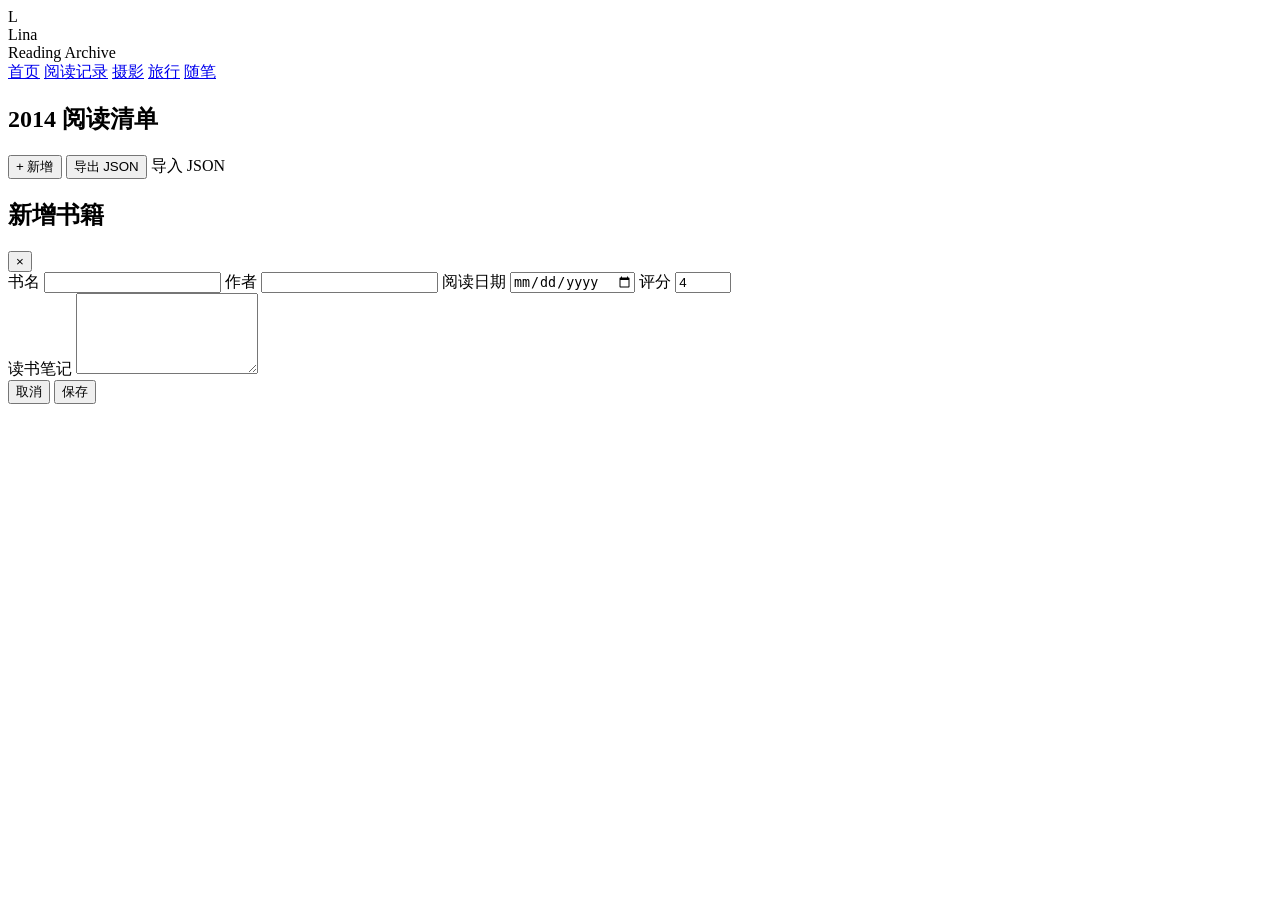
==== reading-record.html @ c3b8d8a8 "Initialize personal reading website with static multi-page layout, local CRUD, and JSON import/expor" ====
<!DOCTYPE html>
<html lang="zh-CN">
  <head>
    <meta charset="UTF-8" />
    <meta name="viewport" content="width=device-width, initial-scale=1.0" />
    <title>阅读记录</title>
    <meta name="description" content="Personal reading archive." />
    <link rel="stylesheet" href="assets/css/styles.css" />
  </head>
  <body class="reading-page">
    <header class="site-header compact-header">
      <div class="brand-wrap">
        <div class="brand-mark">L</div>
        <div>
          <div class="brand-name">Lina</div>
          <div class="brand-subtitle">Reading Archive</div>
        </div>
      </div>
      <nav class="main-nav" aria-label="Main navigation">
        <a href="index.html">首页</a>
        <a href="reading-record.html" class="active">阅读记录</a>
        <a href="pages/photography.html">摄影</a>
        <a href="pages/travel.html">旅行</a>
        <a href="pages/notes.html">随笔</a>
      </nav>
    </header>

    <main class="reading-shell">
      <aside class="year-panel" aria-label="Year selection">
        <div id="yearList" class="year-list"></div>
      </aside>

      <section class="reading-content">
        <div class="reading-header">
          <h1 id="yearTitle">2014 阅读清单</h1>
          <div class="reading-actions">
            <button id="addBookBtn" class="button primary">+ 新增</button>
            <button id="exportBtn" class="button ghost">导出 JSON</button>
            <label class="button ghost import-btn">
              导入 JSON
              <input id="importInput" type="file" accept="application/json" hidden />
            </label>
          </div>
        </div>

        <div class="month-bar" id="monthList"></div>

        <section class="book-grid" id="bookGrid" aria-live="polite"></section>
      </section>
    </main>

    <div id="bookModal" class="modal hidden" aria-hidden="true">
      <div class="modal-backdrop" data-close="true"></div>
      <div class="modal-card" role="dialog" aria-modal="true" aria-labelledby="modalTitle">
        <div class="modal-header">
          <h2 id="modalTitle">新增书籍</h2>
          <button class="close-button" type="button" data-close="true" aria-label="关闭">×</button>
        </div>

        <form id="bookForm">
          <div class="form-grid">
            <label>
              书名
              <input type="text" name="title" required />
            </label>
            <label>
              作者
              <input type="text" name="author" required />
            </label>
            <label>
              阅读日期
              <input type="date" name="date" required />
            </label>
            <label>
              评分
              <input type="number" name="rating" min="0" max="5" step="0.5" value="4" required />
            </label>
          </div>

          <label>
            读书笔记
            <textarea name="notes" rows="5" required></textarea>
          </label>

          <div class="modal-actions">
            <button type="button" class="button ghost" data-close="true">取消</button>
            <button type="submit" class="button primary">保存</button>
          </div>
        </form>
      </div>
    </div>

    <script src="assets/js/reading-app.js"></script>
  </body>
</html>
---- assets/css/styles.css ----
<!DOCTYPE html>
<html lang="zh-CN">
  <head>
    <meta charset="UTF-8" />
    <meta name="viewport" content="width=device-width, initial-scale=1.0" />
    <title>随笔</title>
    <link rel="stylesheet" href="../assets/css/styles.css" />
  </head>
  <body class="notes-page">
    <header class="site-header compact-header">
      <div class="brand-wrap">
        <div class="brand-mark">L</div>
        <div>
          <div class="brand-name">Lina</div>
          <div class="brand-subtitle">Essays & Notes</div>
        </div>
      </div>
      <nav class="main-nav" aria-label="Main navigation">
        <a href="../index.html">首页</a>
        <a href="../reading-record.html">阅读记录</a>
        <a href="photography.html">摄影</a>
        <a href="travel.html">旅行</a>
        <a href="notes.html" class="active">随笔</a>
      </nav>
    </header>

    <main class="content-page">
      <div class="page-head">
        <p class="eyebrow">文字留痕</p>
        <h1>随笔</h1>
      </div>

      <section class="note-list">
        <article class="note-item">
          <span class="note-date">2024.09.12</span>
          <h3>关于慢节奏的日子</h3>
          <p>我开始理解，真正的自由并不是不停地前进，而是在清醒时愿意放慢脚步，留意细小而真实的东西。</p>
        </article>
        <article class="note-item">
          <span class="note-date">2024.11.06</span>
          <h3>夏天的光，仍在心底</h3>
          <p>我们以为看见太多，实际上只是熟练地忽略了那些原本最容易让人安住的瞬间。</p>
        </article>
        <article class="note-item">
          <span class="note-date">2025.01.10</span>
          <h3>一只书桌上的日记</h3>
          <p>有时，写下一句话就够了。它不是为了留下什么，而是为了让心在长久的浮动里有一个落脚的地方。</p>
        </article>
      </section>
    </main>
  </body>
</html>
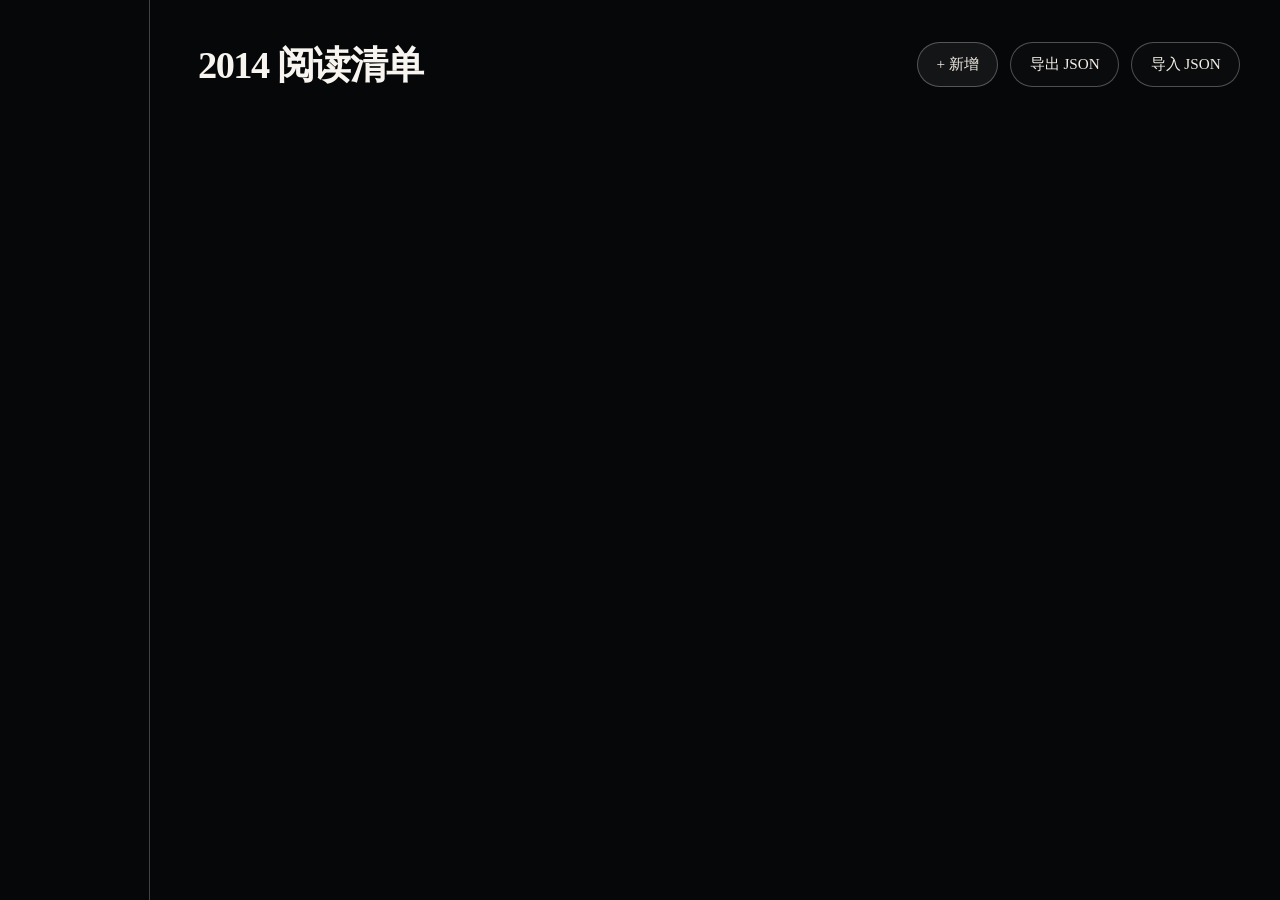
==== commit 3f55fcfa: "Fix navigation, add missing pages, and align homepage and reading archive to the requested static de" ====
--- a/reading-record.html
+++ b/reading-record.html
@@ -4,57 +4,40 @@
     <meta charset="UTF-8" />
     <meta name="viewport" content="width=device-width, initial-scale=1.0" />
     <title>阅读记录</title>
-    <meta name="description" content="Personal reading archive." />
+    <meta name="description" content="个人阅读记录与书单管理" />
     <link rel="stylesheet" href="assets/css/styles.css" />
   </head>
   <body class="reading-page">
-    <header class="site-header compact-header">
-      <div class="brand-wrap">
-        <div class="brand-mark">L</div>
-        <div>
-          <div class="brand-name">Lina</div>
-          <div class="brand-subtitle">Reading Archive</div>
-        </div>
-      </div>
-      <nav class="main-nav" aria-label="Main navigation">
-        <a href="index.html">首页</a>
-        <a href="reading-record.html" class="active">阅读记录</a>
-        <a href="pages/photography.html">摄影</a>
-        <a href="pages/travel.html">旅行</a>
-        <a href="pages/notes.html">随笔</a>
-      </nav>
-    </header>
-
-    <main class="reading-shell">
-      <aside class="year-panel" aria-label="Year selection">
-        <div id="yearList" class="year-list"></div>
+    <div class="reading-layout">
+      <aside class="year-panel" aria-label="月份导航">
+        <div class="year-panel-inner" id="yearList"></div>
       </aside>
 
-      <section class="reading-content">
-        <div class="reading-header">
+      <main class="reading-main">
+        <div class="reading-header-row">
           <h1 id="yearTitle">2014 阅读清单</h1>
           <div class="reading-actions">
-            <button id="addBookBtn" class="button primary">+ 新增</button>
-            <button id="exportBtn" class="button ghost">导出 JSON</button>
-            <label class="button ghost import-btn">
+            <button id="addBookBtn" class="button primary" type="button">+ 新增</button>
+            <button id="exportBtn" class="button secondary" type="button">导出 JSON</button>
+            <label class="button secondary file-label">
               导入 JSON
               <input id="importInput" type="file" accept="application/json" hidden />
             </label>
           </div>
         </div>
 
-        <div class="month-bar" id="monthList"></div>
+        <div id="monthList" class="month-bar"></div>
 
         <section class="book-grid" id="bookGrid" aria-live="polite"></section>
-      </section>
-    </main>
+      </main>
+    </div>
 
     <div id="bookModal" class="modal hidden" aria-hidden="true">
       <div class="modal-backdrop" data-close="true"></div>
       <div class="modal-card" role="dialog" aria-modal="true" aria-labelledby="modalTitle">
         <div class="modal-header">
           <h2 id="modalTitle">新增书籍</h2>
-          <button class="close-button" type="button" data-close="true" aria-label="关闭">×</button>
+          <button type="button" class="close-button" data-close="true" aria-label="关闭">×</button>
         </div>
 
         <form id="bookForm">
@@ -83,7 +66,7 @@
           </label>
 
           <div class="modal-actions">
-            <button type="button" class="button ghost" data-close="true">取消</button>
+            <button type="button" class="button secondary" data-close="true">取消</button>
             <button type="submit" class="button primary">保存</button>
           </div>
         </form>
--- a/assets/css/styles.css
+++ b/assets/css/styles.css
@@ -1,52 +1,796 @@
-<!DOCTYPE html>
-<html lang="zh-CN">
-  <head>
-    <meta charset="UTF-8" />
-    <meta name="viewport" content="width=device-width, initial-scale=1.0" />
-    <title>随笔</title>
-    <link rel="stylesheet" href="../assets/css/styles.css" />
-  </head>
-  <body class="notes-page">
-    <header class="site-header compact-header">
-      <div class="brand-wrap">
-        <div class="brand-mark">L</div>
-        <div>
-          <div class="brand-name">Lina</div>
-          <div class="brand-subtitle">Essays & Notes</div>
-        </div>
-      </div>
-      <nav class="main-nav" aria-label="Main navigation">
-        <a href="../index.html">首页</a>
-        <a href="../reading-record.html">阅读记录</a>
-        <a href="photography.html">摄影</a>
-        <a href="travel.html">旅行</a>
-        <a href="notes.html" class="active">随笔</a>
-      </nav>
-    </header>
-
-    <main class="content-page">
-      <div class="page-head">
-        <p class="eyebrow">文字留痕</p>
-        <h1>随笔</h1>
-      </div>
-
-      <section class="note-list">
-        <article class="note-item">
-          <span class="note-date">2024.09.12</span>
-          <h3>关于慢节奏的日子</h3>
-          <p>我开始理解，真正的自由并不是不停地前进，而是在清醒时愿意放慢脚步，留意细小而真实的东西。</p>
-        </article>
-        <article class="note-item">
-          <span class="note-date">2024.11.06</span>
-          <h3>夏天的光，仍在心底</h3>
-          <p>我们以为看见太多，实际上只是熟练地忽略了那些原本最容易让人安住的瞬间。</p>
-        </article>
-        <article class="note-item">
-          <span class="note-date">2025.01.10</span>
-          <h3>一只书桌上的日记</h3>
-          <p>有时，写下一句话就够了。它不是为了留下什么，而是为了让心在长久的浮动里有一个落脚的地方。</p>
-        </article>
-      </section>
-    </main>
-  </body>
-</html>
+* {
+  box-sizing: border-box;
+}
+
+:root {
+  --page-bg: #f4f2ee;
+  --paper: #f8f6f3;
+  --text: #121212;
+  --muted: #666666;
+  --line: #d9d1c6;
+  --blue: #3a4ae5;
+  --black: #090909;
+  --black-soft: #121416;
+  --card: #161818;
+  --soft-panel: #f1efe9;
+  --shadow: rgba(0, 0, 0, 0.08);
+}
+
+html, body {
+  margin: 0;
+  min-height: 100%;
+  font-family: "Georgia", "Times New Roman", "PingFang SC", "Microsoft YaHei", sans-serif;
+  background: var(--page-bg);
+  color: var(--text);
+}
+
+a {
+  color: inherit;
+  text-decoration: none;
+}
+
+button, input, textarea {
+  font: inherit;
+}
+
+body.page-home {
+  background: var(--page-bg);
+}
+
+.container-home {
+  max-width: 1400px;
+  margin: 0 auto;
+  padding: 28px 44px 50px;
+}
+
+.site-header {
+  display: flex;
+  align-items: center;
+  justify-content: space-between;
+  gap: 20px;
+  padding: 8px 0 18px;
+}
+
+.brand-block {
+  display: flex;
+  align-items: center;
+  gap: 14px;
+}
+
+.brand-mark {
+  width: 42px;
+  height: 42px;
+  border-radius: 50%;
+  background: var(--black);
+  color: white;
+  display: grid;
+  place-items: center;
+  font-size: 1.5rem;
+  font-weight: 700;
+  font-family: "Georgia", serif;
+}
+
+.brand-text {
+  display: flex;
+  flex-direction: column;
+  align-items: flex-start;
+}
+
+.brand-name {
+  font-size: 2.2rem;
+  line-height: 1;
+  font-weight: 500;
+  letter-spacing: 0.02em;
+  font-family: "Georgia", serif;
+}
+
+.brand-subtitle {
+  margin-top: 2px;
+  font-size: 0.95rem;
+  color: rgba(0, 0, 0, 0.7);
+  font-family: "Georgia", serif;
+}
+
+.main-nav {
+  display: flex;
+  align-items: center;
+  gap: 20px;
+  flex-wrap: wrap;
+}
+
+.main-nav a {
+  font-size: 1.05rem;
+  color: var(--blue);
+  transition: opacity 0.2s ease;
+}
+
+.main-nav a:hover,
+.main-nav a.active {
+  opacity: 0.8;
+}
+
+.home-main {
+  padding-top: 30px;
+}
+
+.home-intro {
+  max-width: 1200px;
+  margin: 0 auto;
+}
+
+.hello-line {
+  margin: 0 0 10px;
+  font-size: 1.1rem;
+  color: var(--text);
+  font-weight: 500;
+  font-family: "Georgia", serif;
+}
+
+.home-intro h1 {
+  margin: 0;
+  font-size: clamp(2.7rem, 4vw, 4.3rem);
+  line-height: 1.08;
+  letter-spacing: -0.05em;
+  font-weight: 700;
+  max-width: 1100px;
+  font-family: "Georgia", serif;
+}
+
+.lead {
+  margin-top: 28px;
+  max-width: 1200px;
+  font-size: 1.12rem;
+  line-height: 1.8;
+  color: rgba(0, 0, 0, 0.8);
+}
+
+.home-links {
+  display: flex;
+  align-items: center;
+  gap: 18px;
+  margin-top: 18px;
+  margin-bottom: 28px;
+}
+
+.home-link {
+  display: inline-flex;
+  align-items: center;
+  justify-content: center;
+  padding: 0.12rem 0;
+  font-size: 1.15rem;
+  line-height: 1.6;
+  color: var(--blue);
+}
+
+.home-link.primary {
+  color: var(--blue);
+}
+
+.home-link.secondary {
+  color: var(--blue);
+}
+
+.profile-block {
+  display: flex;
+  align-items: center;
+  gap: 18px;
+  margin: 18px 0 18px;
+}
+
+.profile-avatar {
+  width: 28px;
+  height: 28px;
+  border-radius: 50%;
+  display: grid;
+  place-items: center;
+  background: rgba(58,74,229,0.08);
+  color: var(--blue);
+  font-size: 1.1rem;
+  font-weight: 700;
+}
+
+.profile-content {
+  display: flex;
+  gap: 8px;
+  flex-wrap: wrap;
+  align-items: baseline;
+}
+
+.profile-label {
+  font-size: 1rem;
+  color: var(--text);
+}
+
+.profile-value {
+  font-weight: 600;
+  font-size: 1.05rem;
+  color: var(--blue);
+}
+
+.profile-list {
+  margin: 0;
+  padding-left: 24px;
+  list-style: disc;
+  color: rgba(0,0,0,0.8);
+  font-size: 1.06rem;
+  line-height: 2;
+}
+
+.section-block {
+  margin-top: 48px;
+  max-width: 1200px;
+}
+
+.section-title {
+  font-size: 1.05rem;
+  color: var(--blue);
+  margin-bottom: 10px;
+}
+
+.section-block h2 {
+  margin: 0;
+  font-size: clamp(2rem, 3vw, 3rem);
+  font-weight: 700;
+  line-height: 1.2;
+  letter-spacing: -0.04em;
+  font-family: "Georgia", serif;
+}
+
+.section-block p {
+  margin-top: 16px;
+  max-width: 980px;
+  color: rgba(0, 0, 0, 0.75);
+  font-size: 1.08rem;
+  line-height: 1.8;
+}
+
+.recent-readings {
+  margin-top: 60px;
+  max-width: 1200px;
+}
+
+.recent-head {
+  display: flex;
+  align-items: center;
+  justify-content: space-between;
+  gap: 16px;
+  margin-bottom: 18px;
+}
+
+.recent-head h3 {
+  margin: 0;
+  font-size: 1.05rem;
+  color: var(--text);
+  font-weight: 600;
+}
+
+.recent-head a {
+  color: var(--blue);
+  font-size: 1.05rem;
+}
+
+.book-preview-row {
+  display: grid;
+  grid-template-columns: repeat(4, minmax(180px, 1fr));
+  gap: 20px;
+}
+
+.book-slab {
+  min-height: 180px;
+  border-radius: 12px;
+  display: flex;
+  align-items: flex-end;
+  justify-content: center;
+  padding: 18px 14px;
+  color: rgba(255,255,255,0.95);
+  text-align: center;
+  font-size: 1rem;
+  font-family: "Georgia", serif;
+  box-shadow: 0 8px 20px var(--shadow);
+}
+
+.slab-a { background: linear-gradient(135deg, #b09f8d, #654c43); }
+.slab-b { background: linear-gradient(135deg, #d1baa3, #8c7e63); }
+.slab-c { background: linear-gradient(135deg, #998a70, #3f4c4e); }
+.slab-d { background: linear-gradient(135deg, #c8b59c, #7a5c4c); }
+
+body.reading-page {
+  background: #060708;
+  color: #f8f5f0;
+  min-height: 100vh;
+}
+
+.reading-layout {
+  display: flex;
+  min-height: 100vh;
+}
+
+.year-panel {
+  width: 150px;
+  background: #060708;
+  border-right: 1px solid rgba(255,255,255,0.24);
+  padding: 44px 0 20px;
+  flex-shrink: 0;
+}
+
+.year-panel-inner {
+  display: flex;
+  flex-direction: column;
+  align-items: center;
+  gap: 10px;
+  padding-left: 8px;
+}
+
+.year-month {
+  width: 100%;
+  padding: 18px 10px 12px;
+  background: transparent;
+  border: none;
+  border-bottom: 1px solid rgba(255,255,255,0.22);
+  color: rgba(255,255,255,0.9);
+  text-align: center;
+  cursor: pointer;
+  letter-spacing: 0.02em;
+  transition: transform 0.2s ease, color 0.2s ease;
+  display: flex;
+  flex-direction: column;
+  gap: 4px;
+}
+
+.year-month strong {
+  font-size: 1.05rem;
+  font-weight: 400;
+  font-family: "Georgia", serif;
+}
+
+.year-month span {
+  font-size: 0.7rem;
+  color: rgba(255,255,255,0.6);
+  letter-spacing: 0.08em;
+}
+
+.year-month.active {
+  color: #fff;
+  transform: translateX(-2px);
+}
+
+.year-month.active::before {
+  content: "";
+  display: block;
+  width: 100%;
+  height: 1px;
+  background: rgba(255,255,255,0.24);
+  margin-bottom: 8px;
+}
+
+.reading-main {
+  flex: 1;
+  padding: 42px 40px 32px 48px;
+}
+
+.reading-header-row {
+  display: flex;
+  align-items: center;
+  justify-content: space-between;
+  gap: 20px;
+  margin-bottom: 24px;
+}
+
+.reading-header-row h1 {
+  margin: 0;
+  font-size: clamp(2.3rem, 3vw, 4rem);
+  line-height: 1.1;
+  letter-spacing: -0.04em;
+  font-weight: 600;
+  font-family: "Georgia", serif;
+}
+
+.reading-actions {
+  display: flex;
+  align-items: center;
+  gap: 12px;
+  flex-wrap: wrap;
+}
+
+.button {
+  border: 1px solid rgba(255,255,255,0.28);
+  background: transparent;
+  color: #f3eee7;
+  border-radius: 999px;
+  padding: 0.7rem 1.15rem;
+  font-size: 0.95rem;
+  cursor: pointer;
+  transition: all 0.2s ease;
+}
+
+.button.primary {
+  background: rgba(255,255,255,0.06);
+}
+
+.button.secondary {
+  background: rgba(255,255,255,0.02);
+}
+
+.file-label {
+  display: inline-flex;
+  align-items: center;
+  justify-content: center;
+}
+
+.month-bar {
+  display: flex;
+  flex-wrap: wrap;
+  gap: 12px;
+  margin-bottom: 28px;
+}
+
+.month-button {
+  border: 1px solid rgba(255,255,255,0.14);
+  background: rgba(255,255,255,0.01);
+  color: rgba(255,255,255,0.7);
+  border-radius: 999px;
+  padding: 0.45rem 0.8rem;
+  cursor: pointer;
+}
+
+.month-button.active {
+  background: rgba(255,255,255,0.12);
+  color: white;
+}
+
+.book-grid {
+  display: grid;
+  grid-template-columns: repeat(auto-fit, minmax(180px, 1fr));
+  gap: 18px 20px;
+  align-items: start;
+}
+
+.book-card {
+  display: flex;
+  flex-direction: column;
+  min-height: 240px;
+  background: rgba(255,255,255,0.02);
+  border: 1px solid rgba(255,255,255,0.08);
+  border-radius: 14px;
+  overflow: hidden;
+}
+
+.book-cover-box {
+  width: 100%;
+  aspect-ratio: 3 / 4;
+  background: #f4efe9;
+  display: flex;
+  align-items: center;
+  justify-content: center;
+  padding: 8px;
+}
+
+.book-cover-box img {
+  width: 100%;
+  height: 100%;
+  object-fit: cover;
+  display: block;
+  border-radius: 10px;
+}
+
+.book-details {
+  padding: 14px 12px 12px;
+}
+
+.book-details h3 {
+  margin: 0 0 6px;
+  font-size: 1.05rem;
+  font-weight: 600;
+  color: white;
+  line-height: 1.35;
+}
+
+.author {
+  margin: 0 0 8px;
+  color: rgba(255,255,255,0.7);
+  font-size: 0.82rem;
+}
+
+.meta-row {
+  display: flex;
+  justify-content: space-between;
+  gap: 8px;
+  font-size: 0.75rem;
+  color: rgba(255,255,255,0.7);
+  margin-bottom: 8px;
+}
+
+.rating-row {
+  display: flex;
+  gap: 2px;
+  color: rgba(255,255,255,0.6);
+  font-size: 0.85rem;
+  margin-bottom: 8px;
+}
+
+.star.filled {
+  color: #f5d076;
+}
+
+.notes {
+  margin: 0;
+  color: rgba(255,255,255,0.82);
+  font-size: 0.84rem;
+  line-height: 1.7;
+}
+
+.card-actions {
+  display: flex;
+  justify-content: flex-end;
+  gap: 8px;
+  margin-top: 12px;
+}
+
+.mini-button {
+  border: 1px solid rgba(255,255,255,0.18);
+  background: transparent;
+  color: rgba(255,255,255,0.8);
+  padding: 0.4rem 0.6rem;
+  border-radius: 8px;
+  cursor: pointer;
+}
+
+.empty-state {
+  grid-column: 1 / -1;
+  padding: 32px 18px;
+  border: 1px dashed rgba(255,255,255,0.2);
+  color: rgba(255,255,255,0.7);
+  text-align: center;
+  border-radius: 12px;
+}
+
+.modal {
+  position: fixed;
+  inset: 0;
+  display: grid;
+  place-items: center;
+  z-index: 50;
+}
+
+.modal.hidden {
+  display: none;
+}
+
+.modal-backdrop {
+  position: absolute;
+  inset: 0;
+  background: rgba(0,0,0,0.58);
+}
+
+.modal-card {
+  position: relative;
+  width: min(620px, calc(100vw - 32px));
+  background: #f1efe9;
+  color: #111;
+  border-radius: 20px;
+  padding: 18px 20px 20px;
+  box-shadow: 0 18px 40px rgba(0,0,0,0.24);
+  z-index: 1;
+}
+
+.modal-header {
+  display: flex;
+  align-items: center;
+  justify-content: space-between;
+  gap: 12px;
+  margin-bottom: 16px;
+}
+
+.modal-header h2 {
+  margin: 0;
+  font-size: 1.5rem;
+}
+
+.close-button {
+  background: transparent;
+  border: none;
+  cursor: pointer;
+  font-size: 2rem;
+  line-height: 1;
+}
+
+.form-grid {
+  display: grid;
+  grid-template-columns: repeat(2, minmax(0, 1fr));
+  gap: 16px;
+}
+
+form label {
+  display: flex;
+  flex-direction: column;
+  gap: 8px;
+  font-size: 0.95rem;
+  font-weight: 600;
+}
+
+input, textarea {
+  width: 100%;
+  border-radius: 10px;
+  border: 1px solid rgba(17,17,17,0.2);
+  background: rgba(255,255,255,0.4);
+  padding: 0.72rem 0.8rem;
+  color: #111;
+}
+
+textarea {
+  resize: vertical;
+  min-height: 120px;
+}
+
+.modal-actions {
+  display: flex;
+  justify-content: flex-end;
+  gap: 12px;
+  margin-top: 18px;
+}
+
+body.gallery-page,
+body.notes-page {
+  background: #f7f5f2;
+  color: #111;
+}
+
+.page-header {
+  max-width: 1300px;
+  margin: 0 auto;
+  padding: 26px 36px 0;
+}
+
+.content-page {
+  max-width: 1200px;
+  margin: 0 auto;
+  padding: 30px 36px 60px;
+}
+
+.page-head {
+  margin-bottom: 28px;
+}
+
+.eyebrow {
+  margin: 0 0 8px;
+  color: var(--blue);
+  font-size: 0.9rem;
+  letter-spacing: 0.12em;
+  text-transform: uppercase;
+}
+
+.page-head h1 {
+  margin: 0;
+  font-size: clamp(2.3rem, 4vw, 4rem);
+  line-height: 1.1;
+  letter-spacing: -0.05em;
+  font-family: "Georgia", serif;
+}
+
+.gallery-grid {
+  display: grid;
+  grid-template-columns: repeat(3, minmax(180px, 1fr));
+  gap: 24px;
+}
+
+.photo-card {
+  min-height: 260px;
+  border-radius: 18px;
+  background-size: cover;
+  background-position: center;
+  box-shadow: 0 12px 24px rgba(0,0,0,0.08);
+}
+
+.photo-a { background: linear-gradient(135deg, #d1cabd, #7c8d86); }
+.photo-b { background: linear-gradient(135deg, #d6c4a8, #7d6b54); }
+.photo-c { background: linear-gradient(135deg, #c4d7d9, #5c6f73); }
+.photo-d { background: linear-gradient(135deg, #f0d7b6, #8a6d51); }
+.photo-e { background: linear-gradient(135deg, #d8d5ca, #6b7a72); }
+.photo-f { background: linear-gradient(135deg, #d0cab9, #7a6a52); }
+
+.travel-list,
+.note-list {
+  display: grid;
+  gap: 22px;
+}
+
+.travel-item,
+.note-item {
+  padding: 22px 0;
+  border-bottom: 1px solid rgba(0,0,0,0.12);
+}
+
+.travel-item {
+  display: grid;
+  grid-template-columns: 120px 1fr;
+  gap: 26px;
+  align-items: start;
+}
+
+.travel-date,
+.note-date {
+  color: var(--blue);
+  font-size: 0.9rem;
+  letter-spacing: 0.08em;
+  font-weight: 600;
+}
+
+.travel-content h3,
+.note-item h3 {
+  margin: 0 0 10px;
+  font-size: clamp(1.4rem, 2vw, 2.2rem);
+  line-height: 1.2;
+  font-family: "Georgia", serif;
+}
+
+.travel-content p,
+.note-item p {
+  margin: 0;
+  font-size: 1.05rem;
+  line-height: 1.8;
+  color: rgba(17,17,17,0.8);
+}
+
+@media (max-width: 980px) {
+  .site-header,
+  .reading-header-row {
+    flex-direction: column;
+    align-items: flex-start;
+  }
+
+  .reading-layout {
+    flex-direction: column;
+  }
+
+  .year-panel {
+    width: 100%;
+    border-right: none;
+    border-bottom: 1px solid rgba(255,255,255,0.22);
+    padding: 20px 16px 8px;
+  }
+
+  .year-panel-inner {
+    flex-direction: row;
+    justify-content: flex-start;
+    overflow-x: auto;
+    padding: 0;
+  }
+
+  .year-month {
+    min-width: 88px;
+    border-bottom: none;
+  }
+
+  .gallery-grid {
+    grid-template-columns: repeat(2, minmax(180px, 1fr));
+  }
+}
+
+@media (max-width: 640px) {
+  .container-home,
+  .content-page,
+  .page-header,
+  .reading-main {
+    padding-left: 18px;
+    padding-right: 18px;
+  }
+
+  .main-nav {
+    gap: 10px 16px;
+  }
+
+  .brand-name {
+    font-size: 1.7rem;
+  }
+
+  .form-grid,
+  .gallery-grid,
+  .book-preview-row {
+    grid-template-columns: 1fr;
+  }
+
+  .travel-item {
+    grid-template-columns: 1fr;
+    gap: 10px;
+  }
+}
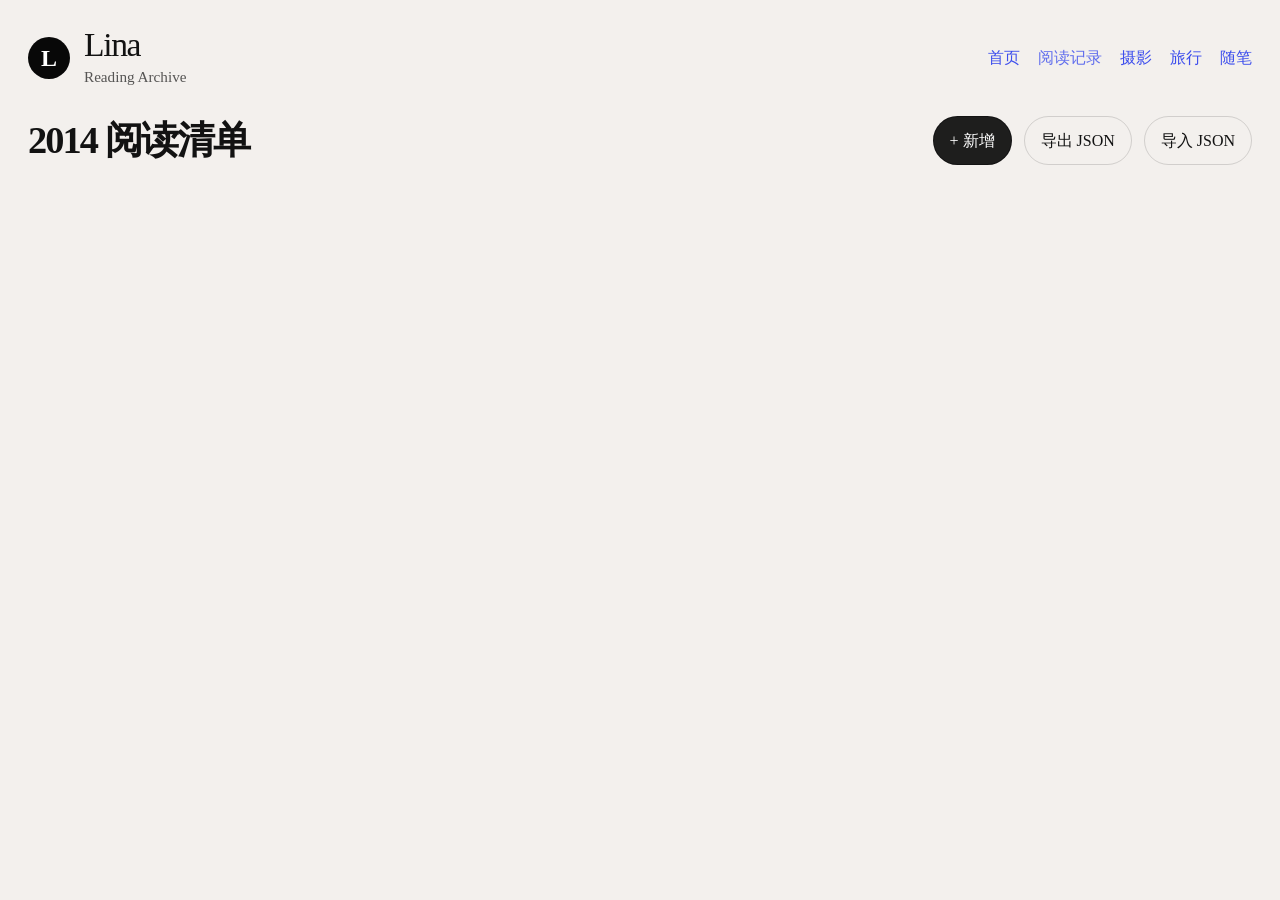
==== commit 13f500cd: "Rework homepage to match the requested layout and fix all page navigation and reading page behavior." ====
--- a/reading-record.html
+++ b/reading-record.html
@@ -4,31 +4,43 @@
     <meta charset="UTF-8" />
     <meta name="viewport" content="width=device-width, initial-scale=1.0" />
     <title>阅读记录</title>
-    <meta name="description" content="个人阅读记录与书单管理" />
     <link rel="stylesheet" href="assets/css/styles.css" />
   </head>
   <body class="reading-page">
-    <div class="reading-layout">
-      <aside class="year-panel" aria-label="月份导航">
-        <div class="year-panel-inner" id="yearList"></div>
-      </aside>
+    <div class="page-shell reading-shell">
+      <header class="topbar reading-topbar">
+        <div class="brand-box">
+          <div class="brand-mark">L</div>
+          <div class="brand-copy">
+            <div class="brand-name">Lina</div>
+            <div class="brand-role">Reading Archive</div>
+          </div>
+        </div>
+
+        <nav class="topnav" aria-label="书页导航">
+          <a href="index.html">首页</a>
+          <a href="reading-record.html" class="active">阅读记录</a>
+          <a href="pages/photography.html">摄影</a>
+          <a href="pages/travel.html">旅行</a>
+          <a href="pages/notes.html">随笔</a>
+        </nav>
+      </header>
 
       <main class="reading-main">
-        <div class="reading-header-row">
+        <div class="reading-header row-between">
           <h1 id="yearTitle">2014 阅读清单</h1>
           <div class="reading-actions">
-            <button id="addBookBtn" class="button primary" type="button">+ 新增</button>
-            <button id="exportBtn" class="button secondary" type="button">导出 JSON</button>
-            <label class="button secondary file-label">
+            <button id="addBookBtn" class="small-button primary" type="button">+ 新增</button>
+            <button id="exportBtn" class="small-button" type="button">导出 JSON</button>
+            <label class="small-button file-label">
               导入 JSON
               <input id="importInput" type="file" accept="application/json" hidden />
             </label>
           </div>
         </div>
 
-        <div id="monthList" class="month-bar"></div>
-
-        <section class="book-grid" id="bookGrid" aria-live="polite"></section>
+        <div id="monthList" class="month-list"></div>
+        <section id="bookGrid" class="book-grid" aria-live="polite"></section>
       </main>
     </div>
 
@@ -60,14 +72,14 @@
             </label>
           </div>
 
-          <label>
+          <label class="note-field">
             读书笔记
             <textarea name="notes" rows="5" required></textarea>
           </label>
 
           <div class="modal-actions">
-            <button type="button" class="button secondary" data-close="true">取消</button>
-            <button type="submit" class="button primary">保存</button>
+            <button type="button" class="small-button" data-close="true">取消</button>
+            <button type="submit" class="small-button primary">保存</button>
           </div>
         </form>
       </div>
--- a/assets/css/styles.css
+++ b/assets/css/styles.css
@@ -3,25 +3,26 @@
 }
 
 :root {
-  --page-bg: #f4f2ee;
-  --paper: #f8f6f3;
+  --bg: #f3f0ed;
   --text: #121212;
-  --muted: #666666;
-  --line: #d9d1c6;
-  --blue: #3a4ae5;
-  --black: #090909;
-  --black-soft: #121416;
-  --card: #161818;
-  --soft-panel: #f1efe9;
-  --shadow: rgba(0, 0, 0, 0.08);
+  --muted: rgba(18, 18, 18, 0.7);
+  --line: rgba(18, 18, 18, 0.15);
+  --blue: #3d4eed;
+  --dark: #080808;
+  --card: #f8f6f2;
+  --soft: #eae3dc;
 }
 
 html, body {
   margin: 0;
   min-height: 100%;
-  font-family: "Georgia", "Times New Roman", "PingFang SC", "Microsoft YaHei", sans-serif;
-  background: var(--page-bg);
+  font-family: "Georgia", "Times New Roman", "PingFang SC", "Microsoft YaHei", serif;
+  background: var(--bg);
   color: var(--text);
+}
+
+body {
+  line-height: 1.5;
 }
 
 a {
@@ -33,25 +34,21 @@
   font: inherit;
 }
 
-body.page-home {
-  background: var(--page-bg);
-}
-
-.container-home {
-  max-width: 1400px;
+.page-shell {
+  max-width: 1280px;
   margin: 0 auto;
-  padding: 28px 44px 50px;
-}
-
-.site-header {
+  padding: 28px 28px 60px;
+}
+
+.topbar {
   display: flex;
   align-items: center;
   justify-content: space-between;
   gap: 20px;
-  padding: 8px 0 18px;
-}
-
-.brand-block {
+  padding-bottom: 18px;
+}
+
+.brand-box {
   display: flex;
   align-items: center;
   gap: 14px;
@@ -60,329 +57,175 @@
 .brand-mark {
   width: 42px;
   height: 42px;
-  border-radius: 50%;
-  background: var(--black);
+  border-radius: 999px;
+  background: var(--dark);
   color: white;
   display: grid;
   place-items: center;
   font-size: 1.5rem;
   font-weight: 700;
-  font-family: "Georgia", serif;
-}
-
-.brand-text {
+}
+
+.brand-copy {
   display: flex;
   flex-direction: column;
   align-items: flex-start;
 }
 
 .brand-name {
-  font-size: 2.2rem;
+  font-size: 2.1rem;
   line-height: 1;
   font-weight: 500;
-  letter-spacing: 0.02em;
-  font-family: "Georgia", serif;
-}
-
-.brand-subtitle {
-  margin-top: 2px;
+  letter-spacing: -0.04em;
+}
+
+.brand-role {
+  margin-top: 4px;
   font-size: 0.95rem;
-  color: rgba(0, 0, 0, 0.7);
-  font-family: "Georgia", serif;
-}
-
-.main-nav {
-  display: flex;
-  align-items: center;
-  gap: 20px;
+  color: var(--muted);
+}
+
+.topnav {
+  display: flex;
+  align-items: center;
   flex-wrap: wrap;
-}
-
-.main-nav a {
+  gap: 18px;
+}
+
+.topnav a {
+  font-size: 1rem;
+  color: var(--blue);
+}
+
+.topnav a.active {
+  opacity: 0.8;
+}
+
+.content-wrap {
+  margin-top: 18px;
+  padding-left: 4px;
+}
+
+.intro-kicker {
+  margin: 0 0 12px;
   font-size: 1.05rem;
+  color: var(--text);
+}
+
+.welcome-title {
+  margin: 0;
+  font-size: clamp(2.6rem, 4vw, 4.2rem);
+  line-height: 1.08;
+  letter-spacing: -0.06em;
+  font-weight: 700;
+}
+
+.lead-copy {
+  margin-top: 22px;
+  max-width: 1180px;
+  font-size: 1.18rem;
+  line-height: 1.8;
+  color: rgba(18,18,18,0.8);
+}
+
+.quick-links {
+  display: flex;
+  flex-wrap: wrap;
+  gap: 18px;
+  margin-top: 16px;
+  margin-bottom: 26px;
+}
+
+.quick-links a {
+  display: inline-block;
+  padding: 0.55rem 1rem;
+  border: 1px solid rgba(61, 78, 237, 0.35);
+  border-radius: 999px;
+  background: rgba(61, 78, 237, 0.04);
   color: var(--blue);
-  transition: opacity 0.2s ease;
-}
-
-.main-nav a:hover,
-.main-nav a.active {
-  opacity: 0.8;
-}
-
-.home-main {
-  padding-top: 30px;
-}
-
-.home-intro {
-  max-width: 1200px;
-  margin: 0 auto;
-}
-
-.hello-line {
-  margin: 0 0 10px;
+  font-size: 0.96rem;
+  transition: all 0.2s ease;
+}
+
+.quick-links a:hover {
+  background: rgba(61, 78, 237, 0.1);
+}
+
+.detail-box {
+  display: flex;
+  align-items: baseline;
+  gap: 12px;
+  flex-wrap: wrap;
+  margin: 14px 0 8px;
+}
+
+.small-label {
+  font-size: 1rem;
+  color: var(--text);
+}
+
+.detail-line {
+  color: var(--blue);
+  font-weight: 600;
+  font-size: 1.05rem;
+}
+
+.bullet-list {
+  margin: 18px 0 0;
+  padding-left: 20px;
+  list-style: disc;
+  color: rgba(18,18,18,0.85);
+  font-size: 1.06rem;
+  line-height: 2;
+}
+
+.meta-section {
+  margin-top: 56px;
+}
+
+.meta-header {
+  color: var(--blue);
   font-size: 1.1rem;
-  color: var(--text);
-  font-weight: 500;
-  font-family: "Georgia", serif;
-}
-
-.home-intro h1 {
-  margin: 0;
-  font-size: clamp(2.7rem, 4vw, 4.3rem);
-  line-height: 1.08;
+  margin-bottom: 8px;
+}
+
+.meta-section h2 {
+  margin: 0;
+  font-size: clamp(2rem, 3vw, 3rem);
+  line-height: 1.2;
   letter-spacing: -0.05em;
   font-weight: 700;
-  max-width: 1100px;
-  font-family: "Georgia", serif;
-}
-
-.lead {
-  margin-top: 28px;
-  max-width: 1200px;
-  font-size: 1.12rem;
-  line-height: 1.8;
-  color: rgba(0, 0, 0, 0.8);
-}
-
-.home-links {
-  display: flex;
-  align-items: center;
-  gap: 18px;
-  margin-top: 18px;
-  margin-bottom: 28px;
-}
-
-.home-link {
-  display: inline-flex;
-  align-items: center;
-  justify-content: center;
-  padding: 0.12rem 0;
-  font-size: 1.15rem;
-  line-height: 1.6;
-  color: var(--blue);
-}
-
-.home-link.primary {
-  color: var(--blue);
-}
-
-.home-link.secondary {
-  color: var(--blue);
-}
-
-.profile-block {
-  display: flex;
-  align-items: center;
-  gap: 18px;
-  margin: 18px 0 18px;
-}
-
-.profile-avatar {
-  width: 28px;
-  height: 28px;
-  border-radius: 50%;
-  display: grid;
-  place-items: center;
-  background: rgba(58,74,229,0.08);
-  color: var(--blue);
-  font-size: 1.1rem;
-  font-weight: 700;
-}
-
-.profile-content {
-  display: flex;
-  gap: 8px;
-  flex-wrap: wrap;
-  align-items: baseline;
-}
-
-.profile-label {
-  font-size: 1rem;
-  color: var(--text);
-}
-
-.profile-value {
-  font-weight: 600;
-  font-size: 1.05rem;
-  color: var(--blue);
-}
-
-.profile-list {
-  margin: 0;
-  padding-left: 24px;
-  list-style: disc;
-  color: rgba(0,0,0,0.8);
-  font-size: 1.06rem;
-  line-height: 2;
-}
-
-.section-block {
-  margin-top: 48px;
-  max-width: 1200px;
-}
-
-.section-title {
-  font-size: 1.05rem;
-  color: var(--blue);
-  margin-bottom: 10px;
-}
-
-.section-block h2 {
-  margin: 0;
-  font-size: clamp(2rem, 3vw, 3rem);
-  font-weight: 700;
-  line-height: 1.2;
-  letter-spacing: -0.04em;
-  font-family: "Georgia", serif;
-}
-
-.section-block p {
+}
+
+.meta-section p {
   margin-top: 16px;
-  max-width: 980px;
-  color: rgba(0, 0, 0, 0.75);
   font-size: 1.08rem;
   line-height: 1.8;
-}
-
-.recent-readings {
-  margin-top: 60px;
-  max-width: 1200px;
-}
-
-.recent-head {
+  color: rgba(18,18,18,0.72);
+  max-width: 980px;
+}
+
+.reading-shell {
+  padding-bottom: 30px;
+}
+
+.reading-main {
+  margin-top: 10px;
+}
+
+.row-between {
   display: flex;
   align-items: center;
   justify-content: space-between;
-  gap: 16px;
+  gap: 18px;
   margin-bottom: 18px;
 }
 
-.recent-head h3 {
-  margin: 0;
-  font-size: 1.05rem;
-  color: var(--text);
-  font-weight: 600;
-}
-
-.recent-head a {
-  color: var(--blue);
-  font-size: 1.05rem;
-}
-
-.book-preview-row {
-  display: grid;
-  grid-template-columns: repeat(4, minmax(180px, 1fr));
-  gap: 20px;
-}
-
-.book-slab {
-  min-height: 180px;
-  border-radius: 12px;
-  display: flex;
-  align-items: flex-end;
-  justify-content: center;
-  padding: 18px 14px;
-  color: rgba(255,255,255,0.95);
-  text-align: center;
-  font-size: 1rem;
-  font-family: "Georgia", serif;
-  box-shadow: 0 8px 20px var(--shadow);
-}
-
-.slab-a { background: linear-gradient(135deg, #b09f8d, #654c43); }
-.slab-b { background: linear-gradient(135deg, #d1baa3, #8c7e63); }
-.slab-c { background: linear-gradient(135deg, #998a70, #3f4c4e); }
-.slab-d { background: linear-gradient(135deg, #c8b59c, #7a5c4c); }
-
-body.reading-page {
-  background: #060708;
-  color: #f8f5f0;
-  min-height: 100vh;
-}
-
-.reading-layout {
-  display: flex;
-  min-height: 100vh;
-}
-
-.year-panel {
-  width: 150px;
-  background: #060708;
-  border-right: 1px solid rgba(255,255,255,0.24);
-  padding: 44px 0 20px;
-  flex-shrink: 0;
-}
-
-.year-panel-inner {
-  display: flex;
-  flex-direction: column;
-  align-items: center;
-  gap: 10px;
-  padding-left: 8px;
-}
-
-.year-month {
-  width: 100%;
-  padding: 18px 10px 12px;
-  background: transparent;
-  border: none;
-  border-bottom: 1px solid rgba(255,255,255,0.22);
-  color: rgba(255,255,255,0.9);
-  text-align: center;
-  cursor: pointer;
-  letter-spacing: 0.02em;
-  transition: transform 0.2s ease, color 0.2s ease;
-  display: flex;
-  flex-direction: column;
-  gap: 4px;
-}
-
-.year-month strong {
-  font-size: 1.05rem;
-  font-weight: 400;
-  font-family: "Georgia", serif;
-}
-
-.year-month span {
-  font-size: 0.7rem;
-  color: rgba(255,255,255,0.6);
-  letter-spacing: 0.08em;
-}
-
-.year-month.active {
-  color: #fff;
-  transform: translateX(-2px);
-}
-
-.year-month.active::before {
-  content: "";
-  display: block;
-  width: 100%;
-  height: 1px;
-  background: rgba(255,255,255,0.24);
-  margin-bottom: 8px;
-}
-
-.reading-main {
-  flex: 1;
-  padding: 42px 40px 32px 48px;
-}
-
-.reading-header-row {
-  display: flex;
-  align-items: center;
-  justify-content: space-between;
-  gap: 20px;
-  margin-bottom: 24px;
-}
-
-.reading-header-row h1 {
-  margin: 0;
-  font-size: clamp(2.3rem, 3vw, 4rem);
+.reading-header h1 {
+  margin: 0;
+  font-size: clamp(2.2rem, 3vw, 3.5rem);
   line-height: 1.1;
-  letter-spacing: -0.04em;
-  font-weight: 600;
-  font-family: "Georgia", serif;
+  letter-spacing: -0.05em;
 }
 
 .reading-actions {
@@ -392,65 +235,59 @@
   flex-wrap: wrap;
 }
 
-.button {
-  border: 1px solid rgba(255,255,255,0.28);
+.small-button {
+  border: 1px solid var(--line);
   background: transparent;
-  color: #f3eee7;
+  color: var(--text);
   border-radius: 999px;
-  padding: 0.7rem 1.15rem;
-  font-size: 0.95rem;
+  padding: 0.7rem 1rem;
   cursor: pointer;
-  transition: all 0.2s ease;
-}
-
-.button.primary {
-  background: rgba(255,255,255,0.06);
-}
-
-.button.secondary {
-  background: rgba(255,255,255,0.02);
+}
+
+.small-button.primary {
+  background: rgba(18, 18, 18, 0.95);
+  border-color: rgba(18, 18, 18, 0.95);
+  color: white;
 }
 
 .file-label {
   display: inline-flex;
   align-items: center;
   justify-content: center;
-}
-
-.month-bar {
+  cursor: pointer;
+}
+
+.month-list {
   display: flex;
   flex-wrap: wrap;
   gap: 12px;
-  margin-bottom: 28px;
+  margin: 20px 0 26px;
 }
 
 .month-button {
-  border: 1px solid rgba(255,255,255,0.14);
-  background: rgba(255,255,255,0.01);
-  color: rgba(255,255,255,0.7);
+  border: 1px solid var(--line);
+  background: transparent;
+  color: var(--text);
   border-radius: 999px;
-  padding: 0.45rem 0.8rem;
+  padding: 0.5rem 0.8rem;
   cursor: pointer;
 }
 
 .month-button.active {
+  background: var(--dark);
+  color: white;
+  border-color: var(--dark);
+}
+
+.book-grid {
+  display: grid;
+  grid-template-columns: repeat(auto-fit, minmax(180px, 1fr));
+  gap: 18px 18px;
+}
+
+.book-card {
   background: rgba(255,255,255,0.12);
-  color: white;
-}
-
-.book-grid {
-  display: grid;
-  grid-template-columns: repeat(auto-fit, minmax(180px, 1fr));
-  gap: 18px 20px;
-  align-items: start;
-}
-
-.book-card {
-  display: flex;
-  flex-direction: column;
-  min-height: 240px;
-  background: rgba(255,255,255,0.02);
-  border: 1px solid rgba(255,255,255,0.08);
+  border: 1px solid rgba(18, 18, 18, 0.08);
   border-radius: 14px;
   overflow: hidden;
 }
@@ -458,90 +295,82 @@
 .book-cover-box {
   width: 100%;
   aspect-ratio: 3 / 4;
-  background: #f4efe9;
-  display: flex;
-  align-items: center;
-  justify-content: center;
-  padding: 8px;
+  padding: 10px;
+  background: #f5f1eb;
 }
 
 .book-cover-box img {
   width: 100%;
   height: 100%;
+  display: block;
   object-fit: cover;
-  display: block;
-  border-radius: 10px;
+  border-radius: 12px;
 }
 
 .book-details {
-  padding: 14px 12px 12px;
+  padding: 12px 12px 14px;
 }
 
 .book-details h3 {
   margin: 0 0 6px;
   font-size: 1.05rem;
-  font-weight: 600;
-  color: white;
-  line-height: 1.35;
+  line-height: 1.4;
 }
 
 .author {
   margin: 0 0 8px;
-  color: rgba(255,255,255,0.7);
   font-size: 0.82rem;
+  color: rgba(18,18,18,0.7);
 }
 
 .meta-row {
   display: flex;
   justify-content: space-between;
   gap: 8px;
-  font-size: 0.75rem;
-  color: rgba(255,255,255,0.7);
+  font-size: 0.72rem;
+  color: rgba(18,18,18,0.75);
+  margin-bottom: 6px;
+}
+
+.rating-row {
+  display: flex;
+  gap: 2px;
+  color: rgba(18,18,18,0.55);
   margin-bottom: 8px;
 }
 
-.rating-row {
-  display: flex;
-  gap: 2px;
-  color: rgba(255,255,255,0.6);
-  font-size: 0.85rem;
-  margin-bottom: 8px;
-}
-
 .star.filled {
-  color: #f5d076;
+  color: #d4a13a;
 }
 
 .notes {
   margin: 0;
-  color: rgba(255,255,255,0.82);
-  font-size: 0.84rem;
+  font-size: 0.82rem;
   line-height: 1.7;
+  color: rgba(18,18,18,0.8);
 }
 
 .card-actions {
   display: flex;
   justify-content: flex-end;
   gap: 8px;
-  margin-top: 12px;
+  margin-top: 10px;
 }
 
 .mini-button {
-  border: 1px solid rgba(255,255,255,0.18);
+  border: 1px solid var(--line);
   background: transparent;
-  color: rgba(255,255,255,0.8);
+  border-radius: 8px;
   padding: 0.4rem 0.6rem;
-  border-radius: 8px;
   cursor: pointer;
 }
 
 .empty-state {
   grid-column: 1 / -1;
-  padding: 32px 18px;
-  border: 1px dashed rgba(255,255,255,0.2);
-  color: rgba(255,255,255,0.7);
+  border: 1px dashed var(--line);
+  padding: 20px;
   text-align: center;
-  border-radius: 12px;
+  color: var(--muted);
 }
 
 .modal {
@@ -549,7 +378,7 @@
   inset: 0;
   display: grid;
   place-items: center;
-  z-index: 50;
+  z-index: 100;
 }
 
 .modal.hidden {
@@ -559,39 +388,36 @@
 .modal-backdrop {
   position: absolute;
   inset: 0;
-  background: rgba(0,0,0,0.58);
+  background: rgba(0,0,0,0.45);
 }
 
 .modal-card {
   position: relative;
-  width: min(620px, calc(100vw - 32px));
-  background: #f1efe9;
-  color: #111;
-  border-radius: 20px;
-  padding: 18px 20px 20px;
-  box-shadow: 0 18px 40px rgba(0,0,0,0.24);
   z-index: 1;
+  width: min(620px, calc(100vw - 28px));
+  background: white;
+  border-radius: 18px;
+  padding: 20px;
+  box-shadow: 0 18px 40px rgba(0,0,0,0.18);
 }
 
 .modal-header {
   display: flex;
   align-items: center;
   justify-content: space-between;
-  gap: 12px;
   margin-bottom: 16px;
 }
 
 .modal-header h2 {
   margin: 0;
-  font-size: 1.5rem;
+  font-size: 1.6rem;
 }
 
 .close-button {
+  border: none;
   background: transparent;
-  border: none;
+  font-size: 2rem;
   cursor: pointer;
-  font-size: 2rem;
-  line-height: 1;
 }
 
 .form-grid {
@@ -604,22 +430,25 @@
   display: flex;
   flex-direction: column;
   gap: 8px;
-  font-size: 0.95rem;
   font-weight: 600;
 }
 
 input, textarea {
   width: 100%;
+  border: 1px solid rgba(18,18,18,0.18);
   border-radius: 10px;
-  border: 1px solid rgba(17,17,17,0.2);
-  background: rgba(255,255,255,0.4);
   padding: 0.72rem 0.8rem;
-  color: #111;
+  background: #faf8f6;
+  color: var(--text);
 }
 
 textarea {
+  min-height: 120px;
   resize: vertical;
-  min-height: 120px;
+}
+
+.note-field {
+  margin-top: 18px;
 }
 
 .modal-actions {
@@ -629,168 +458,114 @@
   margin-top: 18px;
 }
 
-body.gallery-page,
-body.notes-page {
-  background: #f7f5f2;
-  color: #111;
-}
-
-.page-header {
-  max-width: 1300px;
-  margin: 0 auto;
-  padding: 26px 36px 0;
-}
-
-.content-page {
-  max-width: 1200px;
-  margin: 0 auto;
-  padding: 30px 36px 60px;
-}
-
-.page-head {
-  margin-bottom: 28px;
-}
-
-.eyebrow {
-  margin: 0 0 8px;
+.sub-page {
+  background: var(--bg);
+}
+
+.sub-shell {
+  padding-top: 22px;
+}
+
+.sub-page-main {
+  margin-top: 12px;
+}
+
+.sub-kicker {
+  margin: 0 0 10px;
   color: var(--blue);
   font-size: 0.9rem;
   letter-spacing: 0.12em;
   text-transform: uppercase;
 }
 
-.page-head h1 {
-  margin: 0;
-  font-size: clamp(2.3rem, 4vw, 4rem);
+.sub-page-main h1 {
+  margin: 0 0 28px;
+  font-size: clamp(2.4rem, 4vw, 4rem);
   line-height: 1.1;
   letter-spacing: -0.05em;
-  font-family: "Georgia", serif;
 }
 
 .gallery-grid {
   display: grid;
   grid-template-columns: repeat(3, minmax(180px, 1fr));
-  gap: 24px;
+  gap: 22px;
 }
 
 .photo-card {
   min-height: 260px;
   border-radius: 18px;
-  background-size: cover;
-  background-position: center;
-  box-shadow: 0 12px 24px rgba(0,0,0,0.08);
-}
-
-.photo-a { background: linear-gradient(135deg, #d1cabd, #7c8d86); }
-.photo-b { background: linear-gradient(135deg, #d6c4a8, #7d6b54); }
-.photo-c { background: linear-gradient(135deg, #c4d7d9, #5c6f73); }
-.photo-d { background: linear-gradient(135deg, #f0d7b6, #8a6d51); }
-.photo-e { background: linear-gradient(135deg, #d8d5ca, #6b7a72); }
-.photo-f { background: linear-gradient(135deg, #d0cab9, #7a6a52); }
-
-.travel-list,
-.note-list {
-  display: grid;
-  gap: 22px;
-}
-
-.travel-item,
-.note-item {
-  padding: 22px 0;
-  border-bottom: 1px solid rgba(0,0,0,0.12);
-}
-
-.travel-item {
-  display: grid;
-  grid-template-columns: 120px 1fr;
+  box-shadow: 0 10px 20px rgba(0,0,0,0.06);
+}
+
+.photo-1 { background: linear-gradient(135deg, #dacebf, #838d84); }
+.photo-2 { background: linear-gradient(135deg, #ceb99c, #7d5d49); }
+.photo-3 { background: linear-gradient(135deg, #d7e1db, #65756f); }
+.photo-4 { background: linear-gradient(135deg, #efd8b7, #7b6958); }
+.photo-5 { background: linear-gradient(135deg, #cec9bb, #6d7b73); }
+.photo-6 { background: linear-gradient(135deg, #d8d7de, #645b73); }
+
+.article-list {
+  display: grid;
+  gap: 18px;
+}
+
+.story-item {
+  display: grid;
+  grid-template-columns: 120px minmax(0, 1fr);
   gap: 26px;
-  align-items: start;
-}
-
-.travel-date,
-.note-date {
+  padding: 20px 0;
+  border-bottom: 1px solid var(--line);
+}
+
+.story-date {
   color: var(--blue);
   font-size: 0.9rem;
-  letter-spacing: 0.08em;
   font-weight: 600;
 }
 
-.travel-content h3,
-.note-item h3 {
-  margin: 0 0 10px;
+.story-item h3 {
+  margin: 0 0 8px;
   font-size: clamp(1.4rem, 2vw, 2.2rem);
   line-height: 1.2;
-  font-family: "Georgia", serif;
-}
-
-.travel-content p,
-.note-item p {
+}
+
+.story-item p {
   margin: 0;
   font-size: 1.05rem;
   line-height: 1.8;
-  color: rgba(17,17,17,0.8);
-}
-
-@media (max-width: 980px) {
-  .site-header,
-  .reading-header-row {
+  color: rgba(18, 18, 18, 0.75);
+}
+
+@media (max-width: 900px) {
+  .topbar,
+  .row-between {
     flex-direction: column;
     align-items: flex-start;
   }
 
-  .reading-layout {
-    flex-direction: column;
-  }
-
-  .year-panel {
-    width: 100%;
-    border-right: none;
-    border-bottom: 1px solid rgba(255,255,255,0.22);
-    padding: 20px 16px 8px;
-  }
-
-  .year-panel-inner {
-    flex-direction: row;
-    justify-content: flex-start;
-    overflow-x: auto;
-    padding: 0;
-  }
-
-  .year-month {
-    min-width: 88px;
-    border-bottom: none;
-  }
-
   .gallery-grid {
     grid-template-columns: repeat(2, minmax(180px, 1fr));
   }
 }
 
 @media (max-width: 640px) {
-  .container-home,
-  .content-page,
-  .page-header,
-  .reading-main {
+  .page-shell {
     padding-left: 18px;
     padding-right: 18px;
   }
 
-  .main-nav {
-    gap: 10px 16px;
-  }
-
   .brand-name {
     font-size: 1.7rem;
   }
 
   .form-grid,
   .gallery-grid,
-  .book-preview-row {
+  .story-item {
     grid-template-columns: 1fr;
   }
 
-  .travel-item {
-    grid-template-columns: 1fr;
-    gap: 10px;
+  .quick-links {
+    flex-direction: column;
+    align-items: flex-start;
   }
 }
